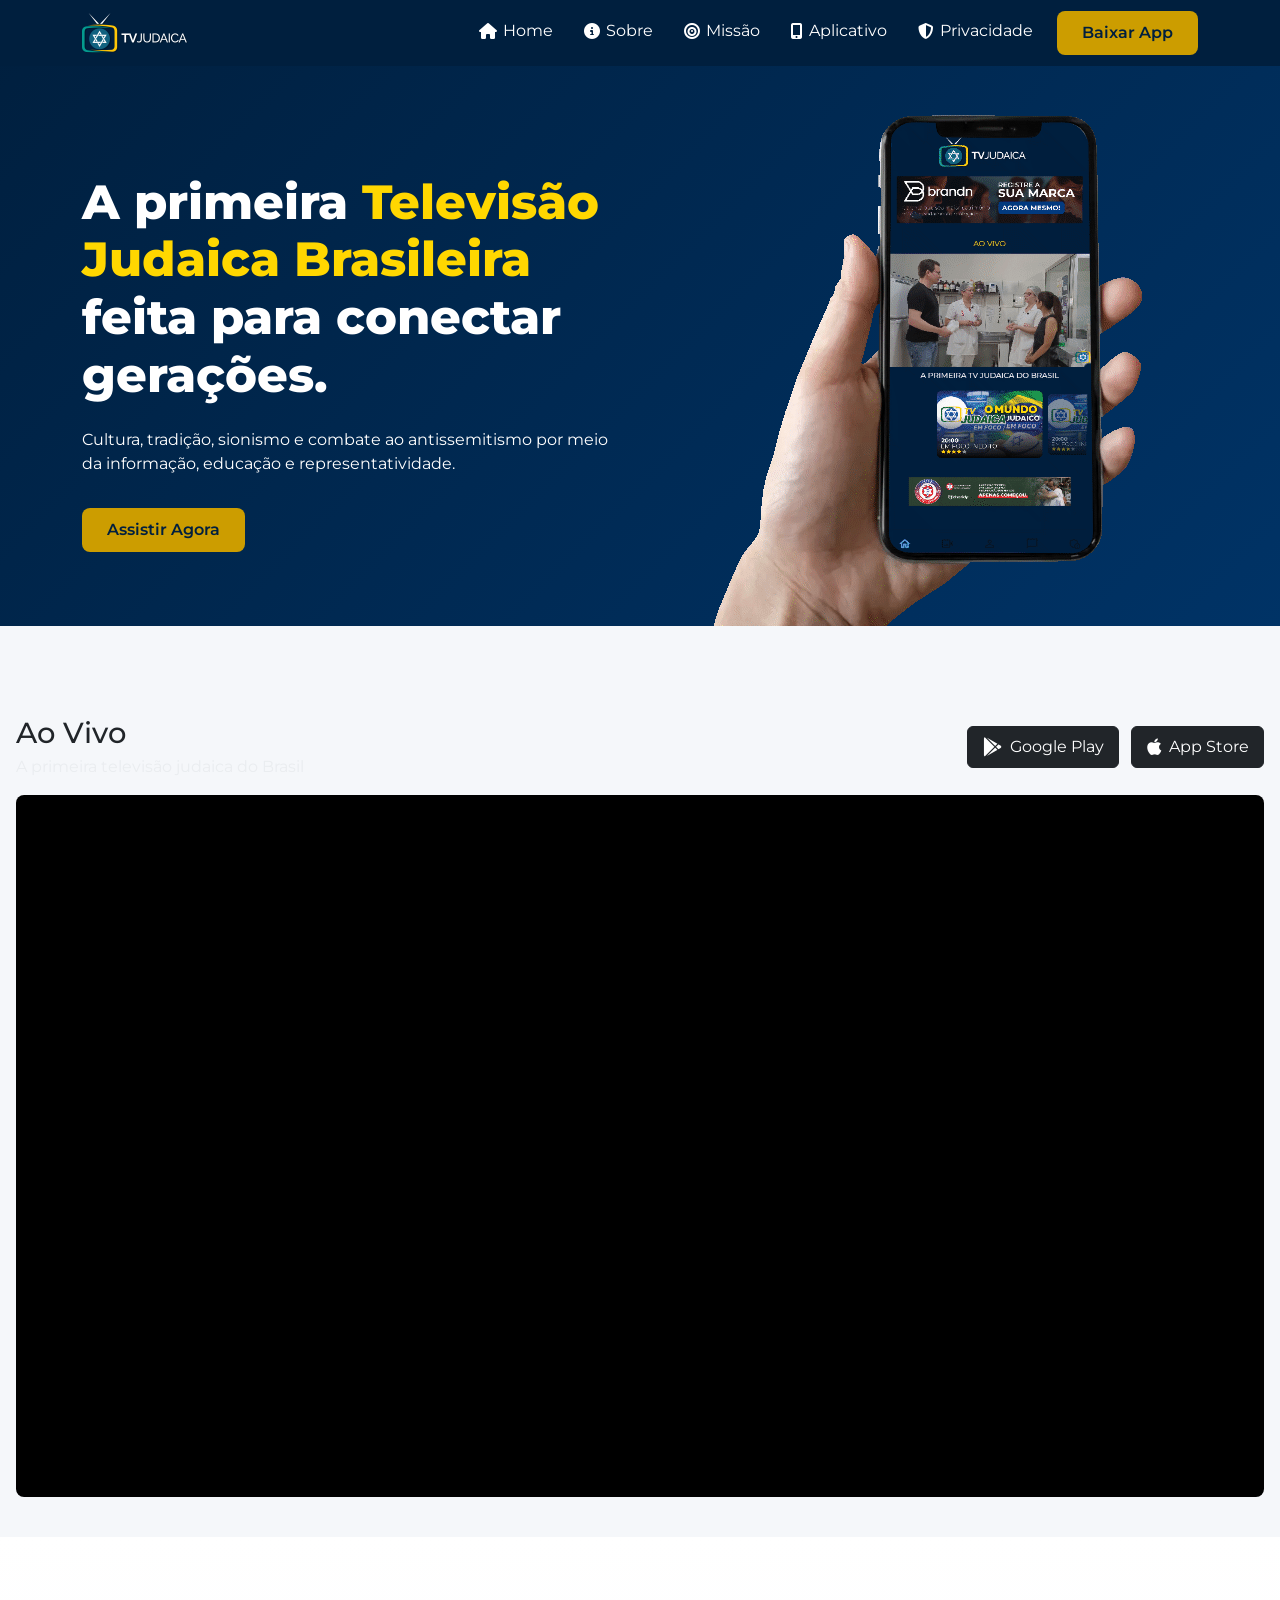
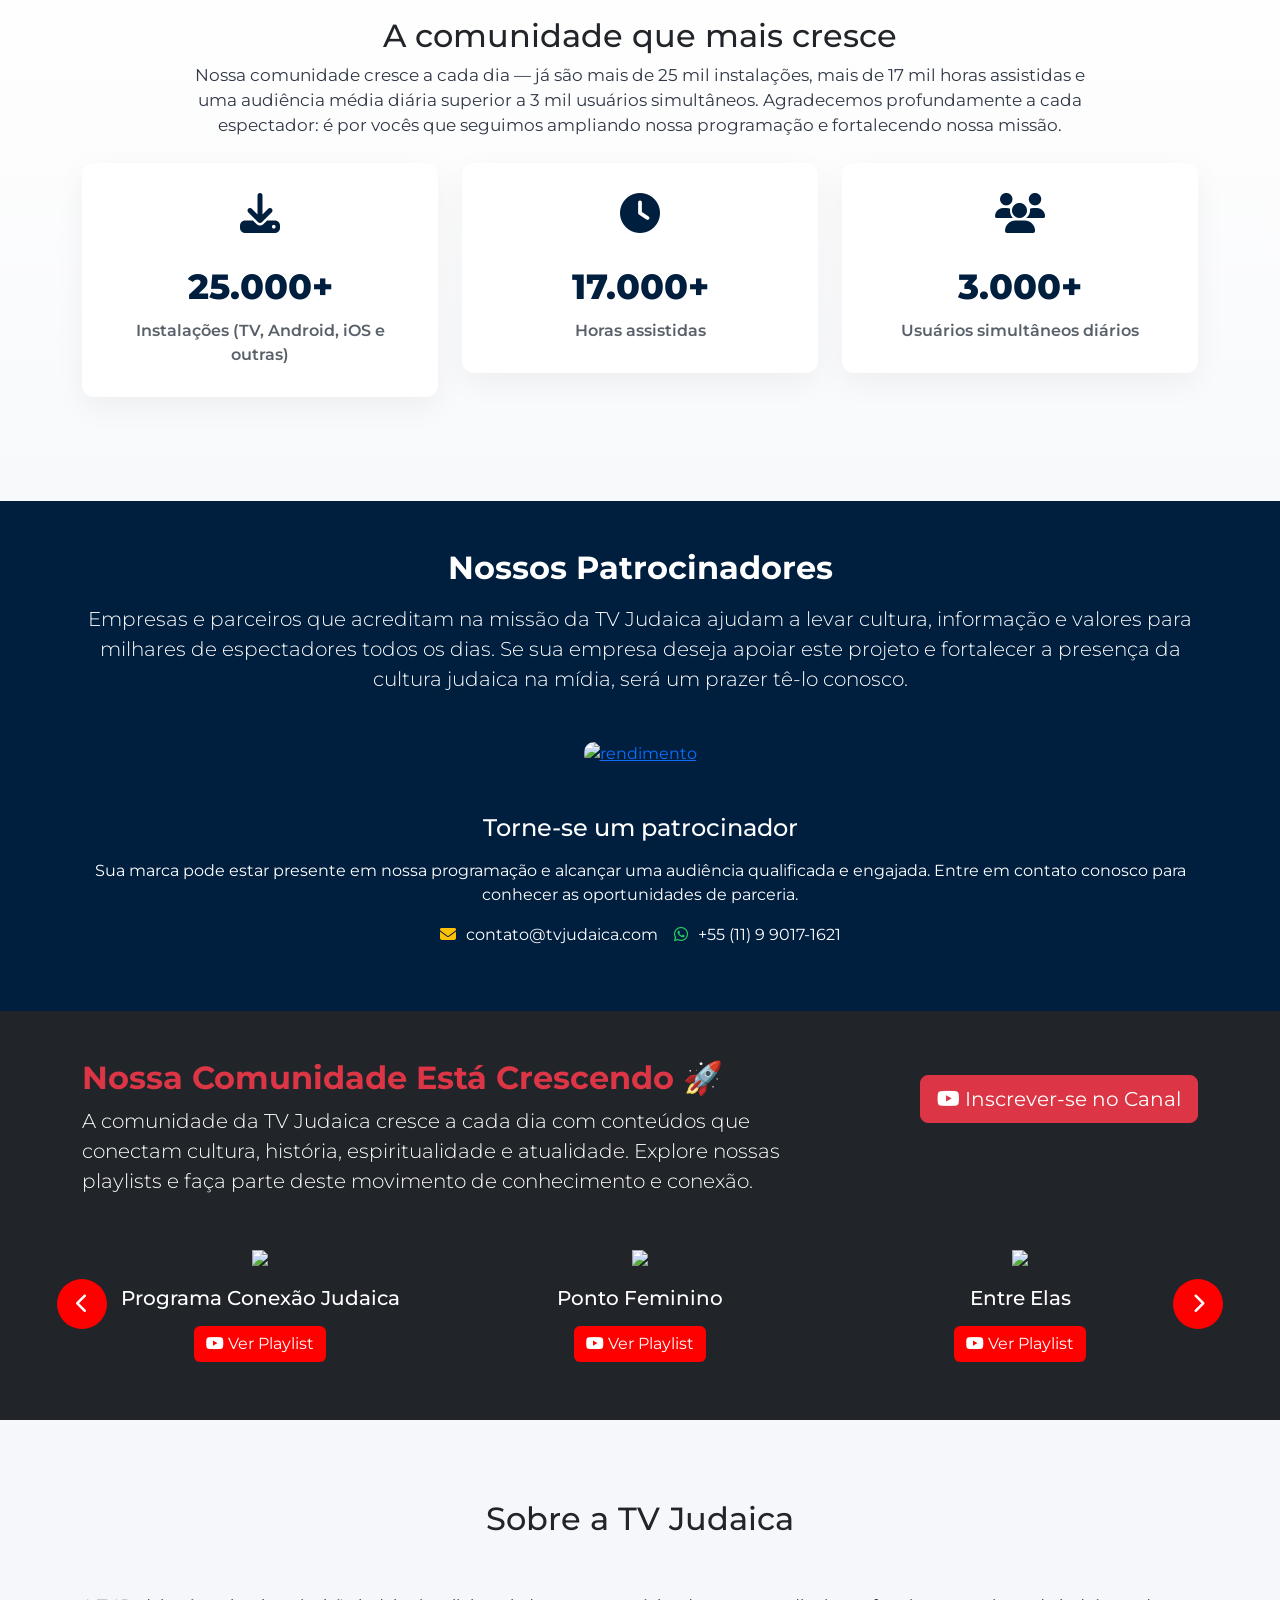
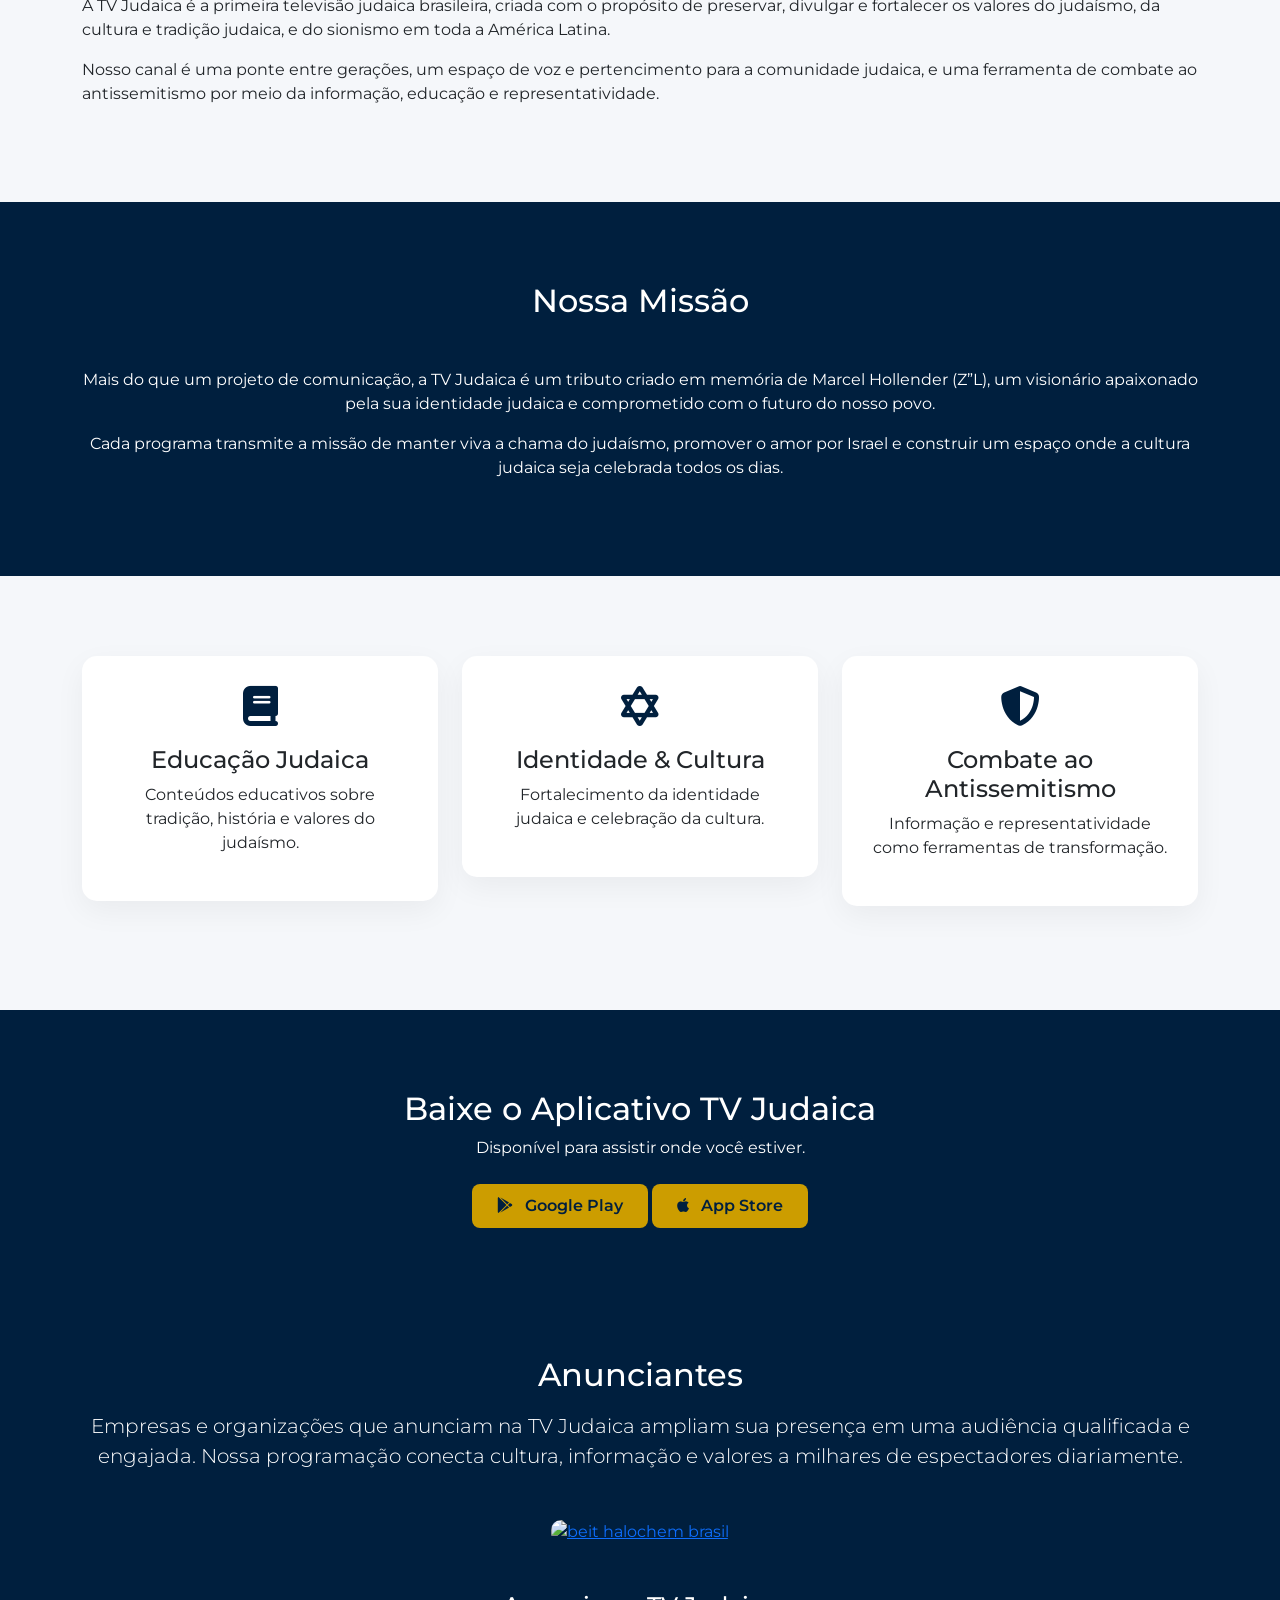
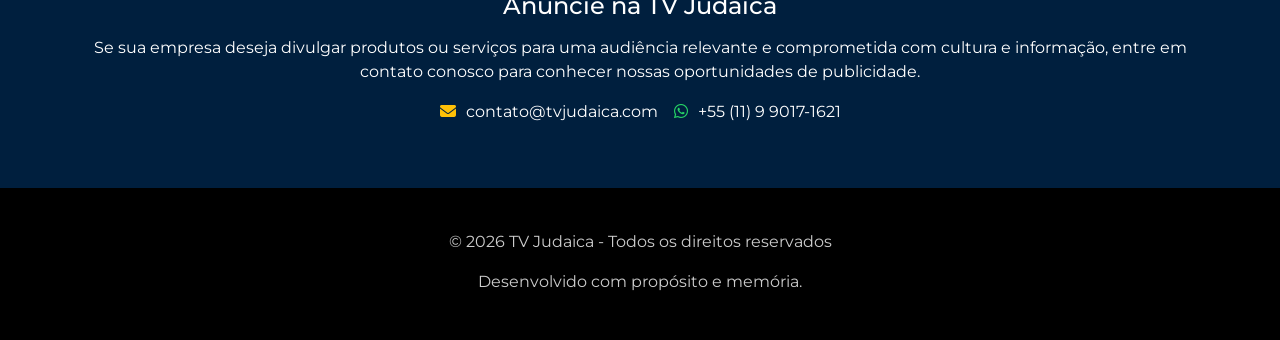
==== index.html @ 841cb0d1 "adição de site" ====
<!DOCTYPE html>
<html lang="pt-BR">

<head>
    <meta charset="UTF-8">
    <meta name="viewport" content="width=device-width, initial-scale=1.0">
    <title>TV Judaica | A Primeira Televisão Judaica Brasileira</title>
    <meta name="description"
        content="A TV Judaica é a primeira televisão judaica brasileira dedicada à cultura judaica, tradição, sionismo e combate ao antissemitismo na América Latina.">
    <meta name="keywords"
        content="TV Judaica, televisão judaica, cultura judaica, judaísmo, sionismo, Israel, comunidade judaica, combate ao antissemitismo">
    <meta name="author" content="TV Judaica">
    <meta property="og:title" content="TV Judaica - A Primeira Televisão Judaica Brasileira">
    <meta property="og:description"
        content="Uma ponte entre gerações, fortalecendo valores judaicos e promovendo informação e representatividade.">
    <meta property="og:type" content="website">
    <link href="https://cdn.jsdelivr.net/npm/bootstrap@5.3.2/dist/css/bootstrap.min.css" rel="stylesheet">
    <link rel="stylesheet" href="https://cdnjs.cloudflare.com/ajax/libs/font-awesome/6.5.0/css/all.min.css">
    <link rel="stylesheet" href="style.css">
</head>

<body>

    <nav class="navbar navbar-expand-lg navbar-dark fixed-top">
        <div class="container">
            <a class="navbar-brand" href="#">
                <img src="./images/logo-tv.png" alt="Logo TV Judaica" height="40">
            </a>
            <button class="navbar-toggler" type="button" data-bs-toggle="collapse" data-bs-target="#navMenu">
                <span class="navbar-toggler-icon"></span>
            </button>
            <div class="collapse navbar-collapse" id="navMenu">
                <ul class="navbar-nav ms-auto">
                    <li class="nav-item"><a class="nav-link" href="index.html"><i class="fas fa-home"></i> Home</a></li>
                    <li class="nav-item"><a class="nav-link" href="#sobre"><i class="fas fa-info-circle"></i> Sobre</a>
                    </li>
                    <li class="nav-item"><a class="nav-link" href="#missao"><i class="fas fa-bullseye"></i> Missão</a>
                    </li>
                    <li class="nav-item"><a class="nav-link" href="#app"><i class="fas fa-mobile-alt"></i>
                            Aplicativo</a></li>
                    <li class="nav-item"><a class="nav-link" href="politica-de-privacidade.html"><i
                                class="fas fa-shield-alt"></i> Privacidade</a></li>
                    <li class="nav-item">
                        <a href="#app" class="btn btn-primary-custom ms-3">Baixar App</a>
                    </li>
                </ul>
            </div>
        </div>
    </nav>

    <header class="hero d-flex align-items-center">
        <div class="container">
            <div class="row align-items-center">
                <div class="col-lg-6">
                    <h1>
                        A primeira <span>Televisão Judaica Brasileira</span> feita para conectar gerações.
                    </h1>
                    <p class="mt-4">
                        Cultura, tradição, sionismo e combate ao antissemitismo por meio da informação, educação e
                        representatividade.
                    </p>
                    <a href="#app" class="btn btn-primary-custom mt-3">Assistir Agora</a>
                </div>
                <div class="col-lg-6 text-center">
                    <img src="./images/arte-site-aplicativo.png" alt="Aplicativo TV Judaica">
                </div>
            </div>
        </div>
    </header>

    <section>
        <div class="live-player container">
            <div class="d-flex justify-content-between align-items-center mb-3 flex-column flex-md-row">
                <div>
                    <h2>Ao Vivo</h2>
                    <p class="live-subtitle">A primeira televisão judaica do Brasil</p>
                </div>
                <div class="store-links mt-3 mt-md-0">
                    <a href="https://play.google.com/store/search?q=tv+judaica&c=apps&hl=en" target="_blank"
                        rel="noopener" class="btn btn-dark btn-store me-2">
                        <i class="fab fa-google-play"></i>
                        <span>Google Play</span>
                    </a>
                    <a href="https://apps.apple.com/br/app/tv-judaica/id6744783999" target="_blank" rel="noopener"
                        class="btn btn-dark btn-store">
                        <i class="fab fa-apple"></i>
                        <span>App Store</span>
                    </a>
                </div>
            </div>

            <div class="video-wrapper">
                <iframe src="https://tvjudaica.github.io/player/" title="TV Judaica - Ao Vivo" allowfullscreen
                    allow="autoplay; encrypted-media; picture-in-picture" loading="lazy"></iframe>
            </div>
        </div>
    </section>

    <section class="section-padding stats-section">
        <div class="container">
            <div class="row text-center mb-4">
                <div class="col-12">
                    <h2>A comunidade que mais cresce</h2>
                    <p class="stats-note mt-2">Nossa comunidade cresce a cada dia — já são mais de 25 mil instalações,
                        mais de 17 mil horas assistidas e uma audiência média diária superior a 3 mil usuários
                        simultâneos. Agradecemos profundamente a cada espectador: é por vocês que seguimos ampliando
                        nossa programação e fortalecendo nossa missão.</p>
                </div>
            </div>
            <div class="row text-center">
                <div class="col-md-4 mb-4">
                    <div class="feature-box stat-box">
                        <i class="fas fa-download feature-icon"></i>
                        <div class="stat-number">25.000+</div>
                        <div class="stat-label">Instalações (TV, Android, iOS e outras)</div>
                    </div>
                </div>
                <div class="col-md-4 mb-4">
                    <div class="feature-box stat-box">
                        <i class="fas fa-clock feature-icon"></i>
                        <div class="stat-number">17.000+</div>
                        <div class="stat-label">Horas assistidas</div>
                    </div>
                </div>
                <div class="col-md-4 mb-4">
                    <div class="feature-box stat-box">
                        <i class="fas fa-users feature-icon"></i>
                        <div class="stat-number">3.000+</div>
                        <div class="stat-label">Usuários simultâneos diários</div>
                    </div>
                </div>
            </div>
        </div>
    </section>

    <section id="patrocinadores" class="py-5 patrocinadores-section">
        <div class="container text-center">
            <h2 class="mb-3">Nossos Patrocinadores</h2>
            <p class="lead mb-5">
                Empresas e parceiros que acreditam na missão da TV Judaica ajudam a levar
                cultura, informação e valores para milhares de espectadores todos os dias.
                Se sua empresa deseja apoiar este projeto e fortalecer a presença da
                cultura judaica na mídia, será um prazer tê-lo conosco.
            </p>
            <div id="patrocinadorCarousel" class="carousel slide" data-bs-ride="carousel">
                <div class="carousel-inner" id="carousel-patrocinadores">
                </div>
            </div>
            <div class="mt-5 patrocinador-contato">
                <h4 class="mb-3">Torne-se um patrocinador</h4>
                <p>
                    Sua marca pode estar presente em nossa programação e alcançar uma
                    audiência qualificada e engajada. Entre em contato conosco para
                    conhecer as oportunidades de parceria.
                </p>
                <p class="mt-3">
                    <i class="fas fa-envelope"></i>
                    contato@tvjudaica.com
                    &nbsp;&nbsp;
                    <i class="fab fa-whatsapp"></i>
                    +55 (11) 9 9017-1621
                </p>
            </div>
        </div>
    </section>

    <section id="youtube-playlists" class="py-5 bg-dark text-white">
        <div class="container">
            <div class="row mb-4">
                <div class="col-lg-8">
                    <h2 class="fw-bold text-danger">Nossa Comunidade Está Crescendo 🚀</h2>
                    <p class="lead">
                        A comunidade da TV Judaica cresce a cada dia com conteúdos que
                        conectam cultura, história, espiritualidade e atualidade.
                        Explore nossas playlists e faça parte deste movimento de
                        conhecimento e conexão.
                    </p>
                </div>
                <div class="col-lg-4 text-lg-end mt-3">
                    <a href="https://www.youtube.com/@TVJUDAICA?sub_confirmation=1" target="_blank"
                        class="btn btn-danger btn-lg">
                        <i class="fab fa-youtube"></i>
                        Inscrever-se no Canal
                    </a>
                </div>
            </div>
            <div class="position-relative">
                <button class="carousel-nav prev" data-bs-target="#playlistCarousel" data-bs-slide="prev">
                    <i class="fas fa-chevron-left"></i>
                </button>
                <div id="playlistCarousel" class="carousel slide" data-bs-ride="carousel">
                    <div class="carousel-inner" id="carousel-playlists"></div>
                </div>
                <button class="carousel-nav next" data-bs-target="#playlistCarousel" data-bs-slide="next">
                    <i class="fas fa-chevron-right"></i>
                </button>
            </div>
        </div>
    </section>

    <section id="sobre" class="section-padding">
        <div class="container">
            <div class="row">
                <div class="col-lg-12 text-center mb-5">
                    <h2>Sobre a TV Judaica</h2>
                </div>
                <div class="col-lg-12">
                    <p>
                        A TV Judaica é a primeira televisão judaica brasileira, criada com o propósito de preservar,
                        divulgar e fortalecer os valores do judaísmo, da cultura e tradição judaica, e do sionismo em
                        toda a América Latina.
                    </p>
                    <p>
                        Nosso canal é uma ponte entre gerações, um espaço de voz e pertencimento para a comunidade
                        judaica, e uma ferramenta de combate ao antissemitismo por meio da informação, educação e
                        representatividade.
                    </p>
                </div>
            </div>
        </div>
    </section>

    <section id="missao" class="section-padding bg-dark-section">
        <div class="container text-center">
            <h2 class="mb-5">Nossa Missão</h2>
            <p>
                Mais do que um projeto de comunicação, a TV Judaica é um tributo criado em memória de Marcel Hollender
                (Z”L), um visionário apaixonado pela sua identidade judaica e comprometido com o futuro do nosso povo.
            </p>
            <p>
                Cada programa transmite a missão de manter viva a chama do judaísmo, promover o amor por Israel e
                construir um espaço onde a cultura judaica seja celebrada todos os dias.
            </p>
        </div>
    </section>

    <section class="section-padding">
        <div class="container">
            <div class="row text-center">
                <div class="col-md-4 mb-4">
                    <div class="feature-box">
                        <i class="fas fa-book feature-icon"></i>
                        <h4>Educação Judaica</h4>
                        <p>Conteúdos educativos sobre tradição, história e valores do judaísmo.</p>
                    </div>
                </div>
                <div class="col-md-4 mb-4">
                    <div class="feature-box">
                        <i class="fas fa-star-of-david feature-icon"></i>
                        <h4>Identidade & Cultura</h4>
                        <p>Fortalecimento da identidade judaica e celebração da cultura.</p>
                    </div>
                </div>
                <div class="col-md-4 mb-4">
                    <div class="feature-box">
                        <i class="fas fa-shield-halved feature-icon"></i>
                        <h4>Combate ao Antissemitismo</h4>
                        <p>Informação e representatividade como ferramentas de transformação.</p>
                    </div>
                </div>
            </div>
        </div>
    </section>

    <section id="app" class="section-padding bg-dark-section text-center">
        <div class="container">
            <h2>Baixe o Aplicativo TV Judaica</h2>
            <p class="mb-4">Disponível para assistir onde você estiver.</p>
            <a href="https://play.google.com/store/search?q=tv+judaica&c=apps&hl=en" target="_blank" rel="noopener"
                class="btn btn-primary-custom">
                <i class="fab fa-google-play"></i>
                <span class="ms-2">Google Play</span>
            </a>
            <a href="https://apps.apple.com/br/app/tv-judaica/id6744783999" target="_blank" rel="noopener"
                class="btn btn-primary-custom">
                <i class="fab fa-apple"></i>
                <span class="ms-2">App Store</span>
            </a>
        </div>
    </section>

    <section id="anunciantes" class="py-5 anunciantes-section">
        <div class="container text-center">
            <h2 class="mb-3">Anunciantes</h2>
            <p class="lead mb-5">
                Empresas e organizações que anunciam na TV Judaica ampliam sua presença
                em uma audiência qualificada e engajada. Nossa programação conecta
                cultura, informação e valores a milhares de espectadores diariamente.
            </p>
            <div id="anuncianteCarousel" class="carousel slide" data-bs-ride="carousel">
                <div class="carousel-inner" id="carousel-anunciantes">
                </div>
            </div>
            <div class="mt-5 anunciante-contato">
                <h4 class="mb-3">Anuncie na TV Judaica</h4>
                <p>
                    Se sua empresa deseja divulgar produtos ou serviços para uma
                    audiência relevante e comprometida com cultura e informação,
                    entre em contato conosco para conhecer nossas oportunidades
                    de publicidade.
                </p>
                <p class="mt-3">
                    <i class="fas fa-envelope"></i>
                    contato@tvjudaica.com
                    &nbsp;&nbsp;
                    <i class="fab fa-whatsapp"></i>
                    +55 (11) 9 9017-1621
                </p>
            </div>
        </div>
    </section>

    <footer class="text-center">
        <div class="container">
            <div class="d-flex justify-content-center gap-2 footer-store">

            </div>
            <p>© 2026 TV Judaica - Todos os direitos reservados</p>
            <p>
                Desenvolvido com propósito e memória.
            </p>
        </div>
    </footer>

    <script src="https://code.jquery.com/jquery-3.7.1.min.js"></script>
    <script src="https://cdn.jsdelivr.net/npm/bootstrap@5.3.2/dist/js/bootstrap.bundle.min.js"></script>

    <script>
        $('a.nav-link, .btn-primary-custom').on('click', function (e) {
            var href = $(this).attr('href');
            if (href && href.includes('#')) {
                var hash = href.substring(href.indexOf('#'));
                var target = $(hash);
                if (target.length) {
                    e.preventDefault();
                    $('html, body').animate({
                        scrollTop: target.offset().top - 70
                    }, 800);
                }
            }
        });
    </script>

    <script>
        $(document).ready(function () {
            $.getJSON("json/youtube.json", function (data) {
                let html = "";
                let group = 3;
                for (let i = 0; i < data.length; i += group) {
                    let active = i === 0 ? "active" : "";
                    html += `<div class="carousel-item ${active}">
                        <div class="row">`;
                    for (let j = i; j < i + group && j < data.length; j++) {
                        let item = data[j];
                        if (!item.ativo) continue;
                        html += `
                <div class="col-md-4">
                    <div class="playlist-card text-center">
                        <img src="${item.url_imagem}" class="img-fluid">
                        <h5 class="mt-3">${item.nome}</h5>
                        <a href="${item.link_playlist}" target="_blank" class="btn btn-playlist text-white mt-2">
                            <i class="fab fa-youtube"></i> Ver Playlist</a>
                    </div>
                </div>`;
                    }
                    html += `</div></div>`;
                }
                $("#carousel-playlists").html(html);
            });
        });
    </script>

    <script>
        $(document).ready(function () {
            $.getJSON("json/patrocinadores.json", function (data) {
                let html = "";
                $.each(data, function (i, item) {
                    if (!item.ativo) return;
                    let active = i === 0 ? "active" : "";
                    html += `
            <div class="carousel-item ${active}">
                <div class="patrocinador-slide text-center">
                    <a href="${item.link_destino}" target="_blank">
                        <img src="${item.imagem_url}" alt="${item.nome_patrocinador}" class="img-fluid">
                    </a>
                </div>
            </div>
            `;
                });
                $("#carousel-patrocinadores").html(html);
            });
        });

        new bootstrap.Carousel(document.querySelector('#patrocinadorCarousel'), {
            interval: 4000,
            ride: 'carousel',
            pause: false
        });
    </script>

    <script>
        $(document).ready(function () {
            $.getJSON("json/anunciantes.json", function (data) {
                let html = "";
                $.each(data, function (i, item) {
                    if (!item.ativo) return;
                    let active = i === 0 ? "active" : "";
                    html += `
            <div class="carousel-item ${active}">
                <div class="anunciante-slide text-center">
                    <a href="${item.link_destino}" target="_blank">
                        <img src="${item.imagem_url}" alt="${item.titulo}" class="img-fluid">
                    </a>
                </div>
            </div>
            `;
                });
                $("#carousel-anunciantes").html(html);
            });
        });
        new bootstrap.Carousel(document.querySelector('#anuncianteCarousel'), {
            interval: 5000,
            ride: 'carousel',
            pause: false
        });
    </script>

</body>

</html>
---- style.css ----
@import url('https://fonts.googleapis.com/css2?family=Montserrat:wght@400;600;700;800&display=swap');

body {
    font-family: 'Montserrat', sans-serif;
    background-color: #f5f7fa;
}

.navbar {
    background-color: #001F3E;
}

.navbar-brand {
    font-weight: 700;
    color: #fff !important;
}

.nav-link {
    color: #fff !important;
    margin-left: 15px;
    display: flex;
    align-items: center;
    gap: 6px;
}

.nav-link i {
    font-size: 1rem;
}

.btn-primary-custom {
    background-color: #CC9D00;
    border: none;
    color: #001F3E;
    font-weight: 600;
    padding: 10px 25px;
    border-radius: 8px;
    transition: background-color .25s ease;
}

.btn-primary-custom:hover {
    background-color: #B8860B;
    color: #001F3E;
}

.hero {
    background: linear-gradient(135deg, #001F3E 0%, #003366 100%);
    color: #fff;
    /* padding: 100px 0; */
    padding-top: 100px;
}

.hero h1 {
    font-size: 3rem;
    font-weight: 800;
}

.hero span {
    color: #FFD700;
}

.mockup-img {
    max-width: 100%;
    border-radius: 20px;
    box-shadow: 0 20px 40px rgba(0, 0, 0, 0.4);
}

.section-padding {
    padding: 80px 0;
}

.feature-box {
    padding: 30px;
    border-radius: 15px;
    background-color: #fff;
    box-shadow: 0 10px 30px rgba(0, 0, 0, 0.05);
    transition: 0.3s;
}

.feature-box:hover {
    transform: translateY(-5px);
}

.feature-icon {
    font-size: 40px;
    color: #001F3E;
    margin-bottom: 20px;
}

.bg-dark-section {
    background-color: #001F3E;
    color: #fff;
}

footer {
    background-color: #000;
    color: #ccc;
    padding: 30px 0;
}

footer a {
    color: #FFD700;
    text-decoration: none;
}

@media (max-width: 768px) {
    .hero {
        text-align: center;
    }

    .hero h1 {
        font-size: 2.2rem;
    }
}

.live-player {
    max-width: 1280px;
    margin: 90px auto 40px;
    padding: 0 16px;
}

.live-player .video-wrapper {
    position: relative;
    padding-top: 56.25%;
    background: #000;
    border-radius: 8px;
    overflow: hidden;
}

.live-player iframe {
    position: absolute;
    top: 0;
    left: 0;
    width: 100%;
    height: 100%;
    border: 0;
}

@media (min-width:1600px) {
    .live-player {
        max-width: 1600px;
    }
}

.live-player h2 {
    font-size: 1.8rem;
    margin: 0;
}

.live-player .live-subtitle {
    margin: 4px 0 0;
    color: #e9ecef;
    opacity: .9;
}

.store-links a {
    text-decoration: none;
}

.btn-store {
    display: inline-flex;
    align-items: center;
    gap: .5rem;
    padding: .5rem .9rem;
    border-radius: 6px;
}

.btn-store .fab {
    font-size: 1.2rem;
}

.footer-store {
    margin-bottom: 12px;
}

.stats-section {
    background: linear-gradient(180deg, #ffffff 0%, #f8f9fb 100%);
}

.stat-box {
    padding: 30px;
    border-radius: 12px;
    transition: transform .25s ease, box-shadow .25s ease;
}

.stat-box:hover {
    transform: translateY(-6px);
    box-shadow: 0 20px 40px rgba(0, 0, 0, 0.06);
}

.stat-number {
    font-size: 2.2rem;
    font-weight: 800;
    color: #001F3E;
    margin-top: 8px;
}

.stat-label {
    color: #58616a;
    margin-top: 6px;
    font-weight: 600;
}

.stats-note {
    color: #303846;
    font-size: 1.05rem;
    max-width: 900px;
    margin: 0 auto;
}

@media (max-width: 576px) {
    .stat-number {
        font-size: 1.6rem;
    }
}

#.playlist-card img {
    width: 100%;
    height: auto;
    border-radius: 10px;
}

.playlist-card {
    padding: 10px;
}

.carousel-nav {
    position: absolute;
    top: 50%;
    transform: translateY(-50%);
    background: #ff0000;
    border: none;
    color: white;
    width: 50px;
    height: 50px;
    border-radius: 50%;
    z-index: 10;
    font-size: 20px;
}

.carousel-nav.prev {
    left: -25px;
}

.carousel-nav.next {
    right: -25px;
}

.carousel-nav:hover {
    background: #cc0000;
}

.btn-playlist {
    background: #ff0000;
    border: none;
}

.btn-playlist:hover {
    background: #cc0000;
}

.patrocinadores-section {
    background: #001f3e;
    color: white;
}

.patrocinadores-section h2 {
    color: #ffffff;
    font-weight: 700;
}

.patrocinador-slide img {
    max-width: 100%;
    height: auto;
    border-radius: 10px;
    transition: transform .3s ease;
}

.patrocinador-slide img:hover {
    transform: scale(1.03);
}

.patrocinador-contato i {
    margin-right: 6px;
    color: #25d366;
}

.patrocinador-contato .fa-envelope {
    color: #ffc107;
}

.anunciantes-section {
    background: #001f3e;
    color: white;
}

.anunciante-slide img {
    max-width: 100%;
    height: auto;
    border-radius: 10px;
    transition: transform .3s ease;
}

.anunciante-slide img:hover {
    transform: scale(1.03);
}

.anunciante-contato i {
    margin-right: 6px;
    color: #25d366;
}

.anunciante-contato .fa-envelope {
    color: #ffc107;
}
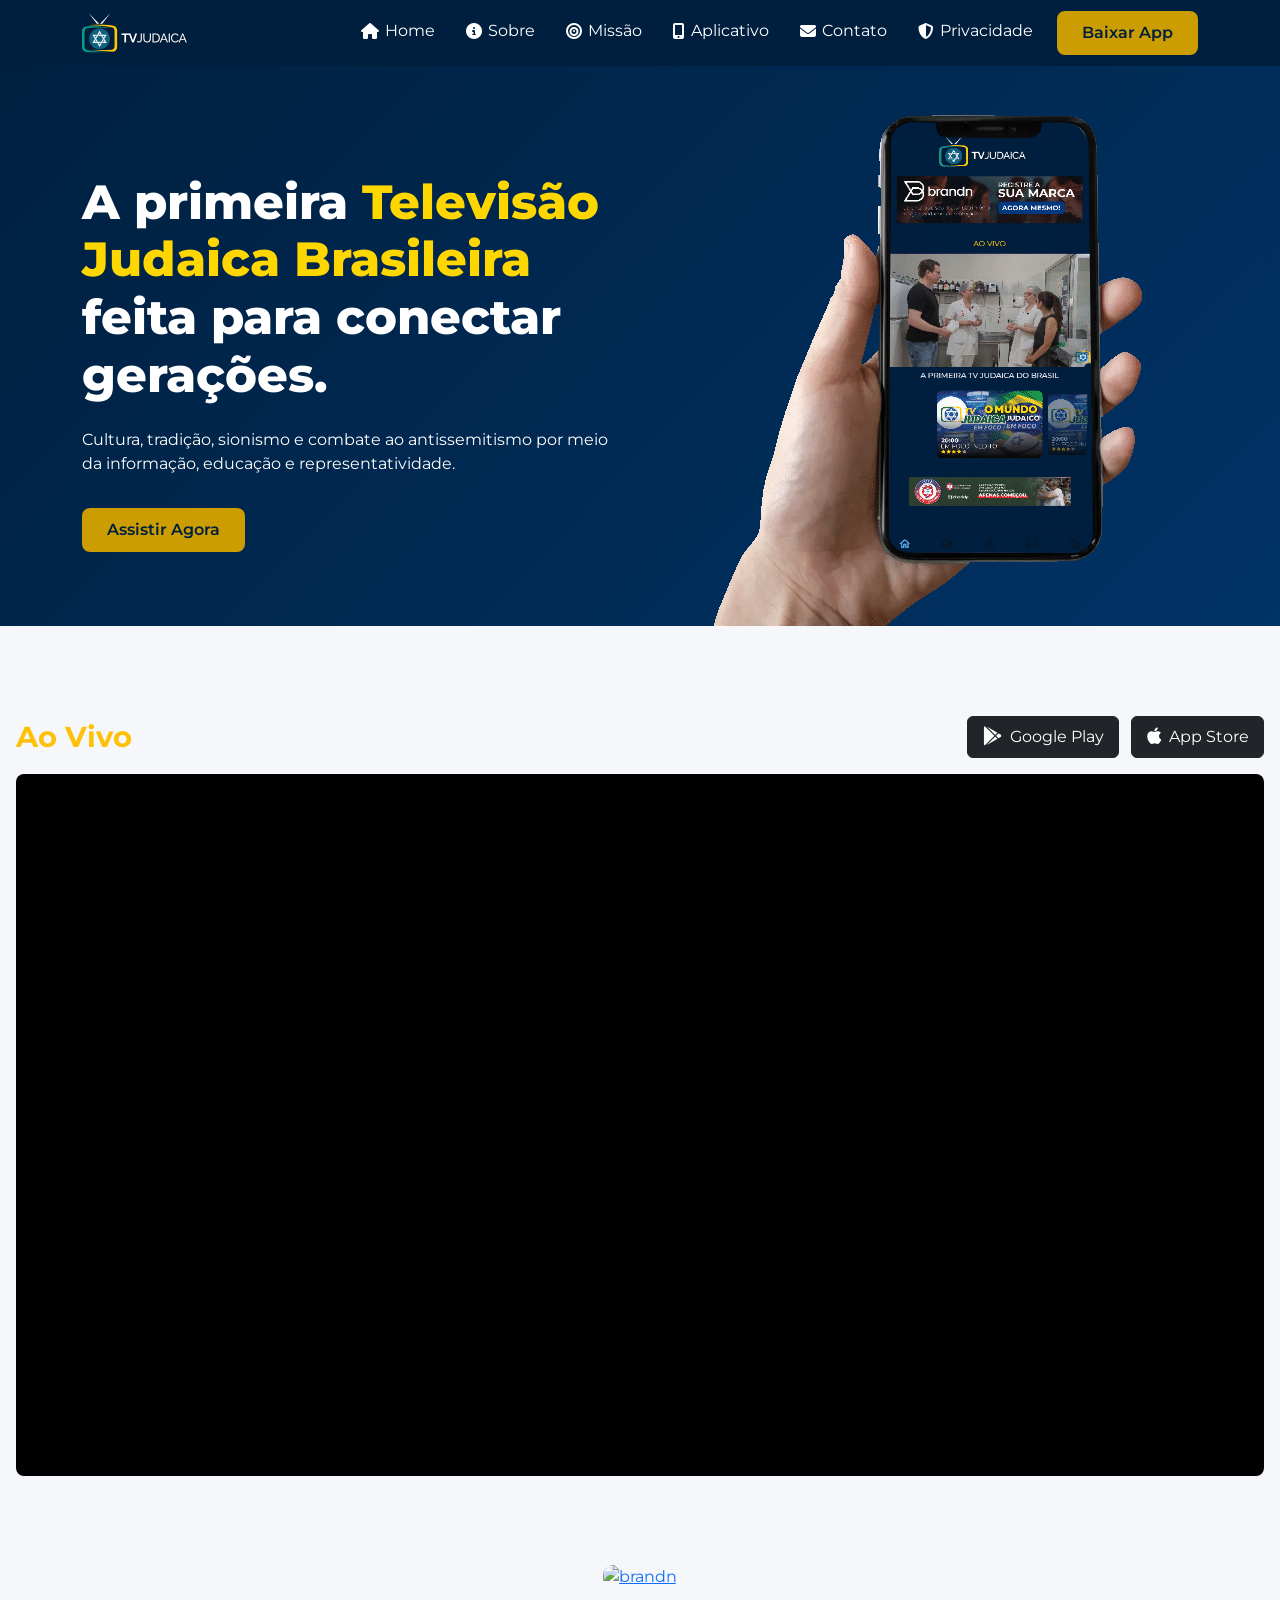
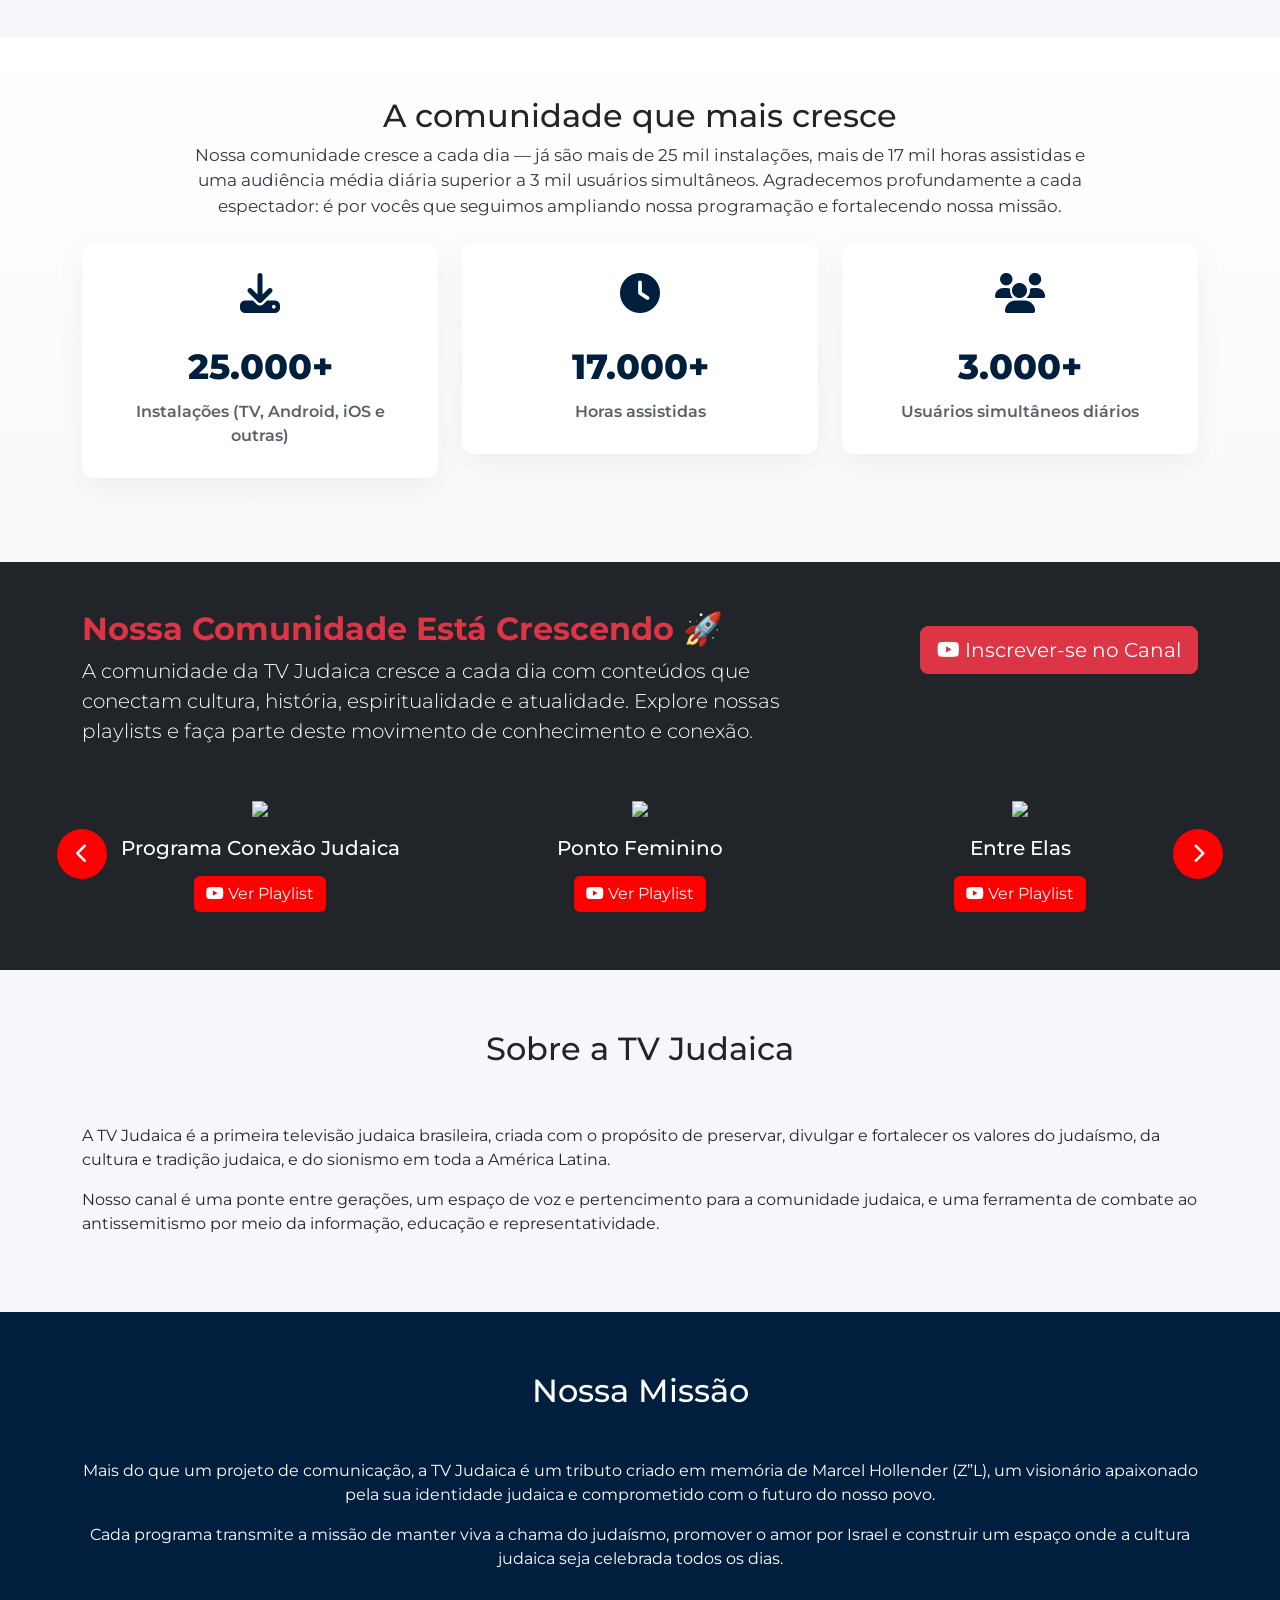
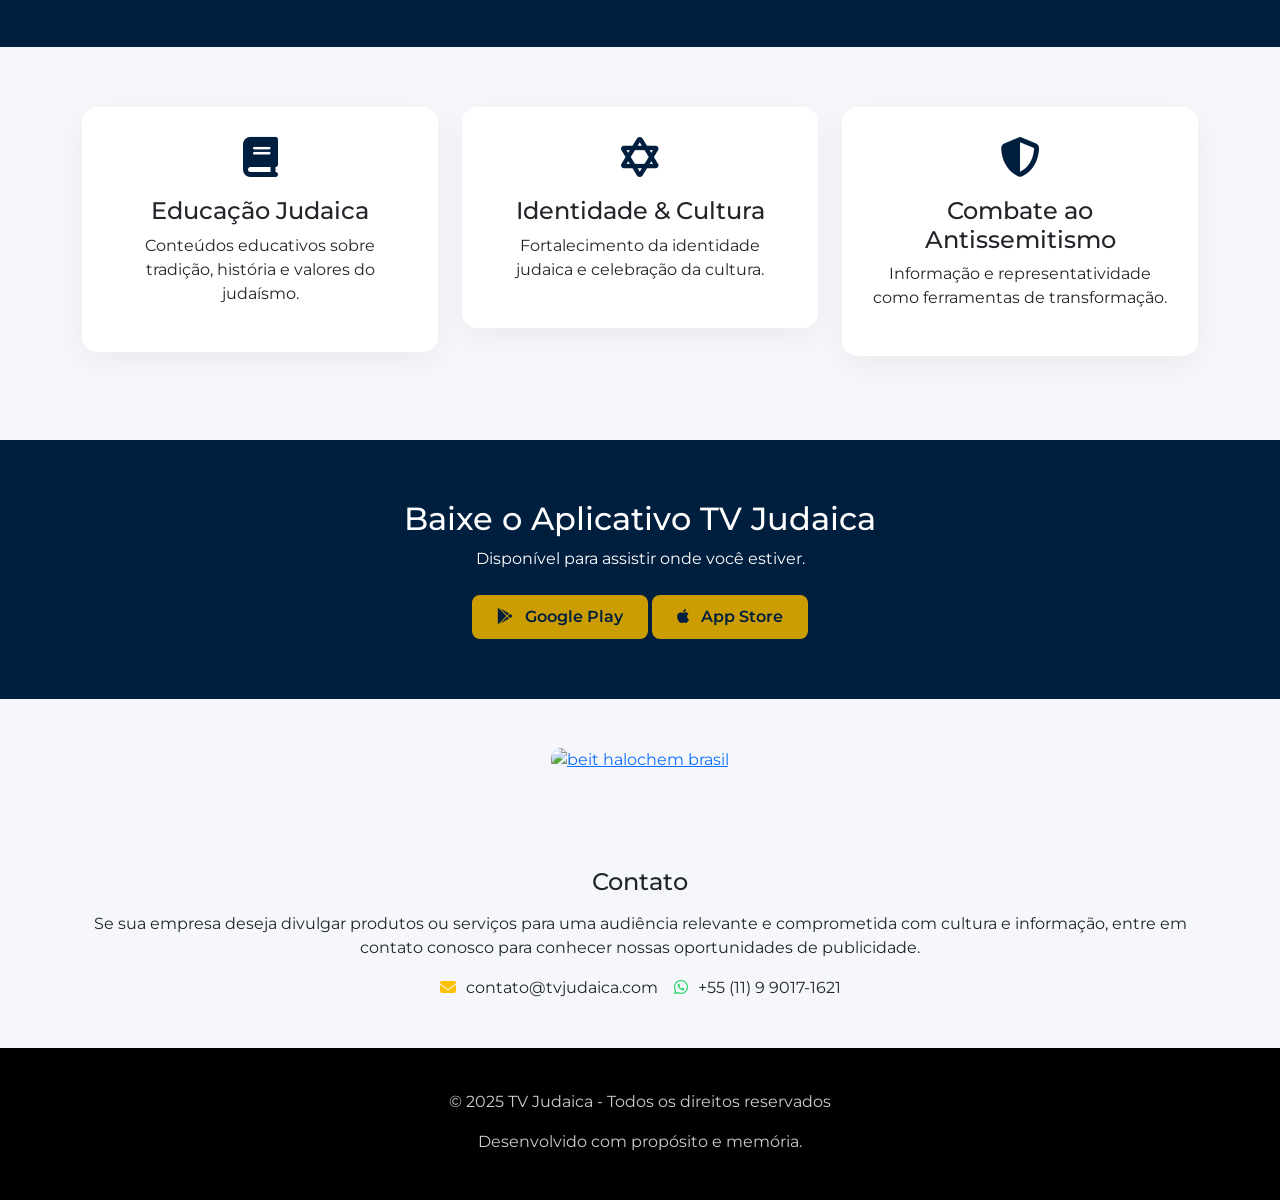
==== commit 70ed8b9f: "fix" ====
--- a/index.html
+++ b/index.html
@@ -31,15 +31,36 @@
             </button>
             <div class="collapse navbar-collapse" id="navMenu">
                 <ul class="navbar-nav ms-auto">
-                    <li class="nav-item"><a class="nav-link" href="index.html"><i class="fas fa-home"></i> Home</a></li>
-                    <li class="nav-item"><a class="nav-link" href="#sobre"><i class="fas fa-info-circle"></i> Sobre</a>
-                    </li>
-                    <li class="nav-item"><a class="nav-link" href="#missao"><i class="fas fa-bullseye"></i> Missão</a>
-                    </li>
-                    <li class="nav-item"><a class="nav-link" href="#app"><i class="fas fa-mobile-alt"></i>
-                            Aplicativo</a></li>
-                    <li class="nav-item"><a class="nav-link" href="politica-de-privacidade.html"><i
-                                class="fas fa-shield-alt"></i> Privacidade</a></li>
+                    <li class="nav-item">
+                        <a class="nav-link" href="index.html">
+                            <i class="fas fa-home"></i> Home
+                        </a>
+                    </li>
+                    <li class="nav-item">
+                        <a class="nav-link" href="#sobre">
+                            <i class="fas fa-info-circle"></i> Sobre
+                        </a>
+                    </li>
+                    <li class="nav-item">
+                        <a class="nav-link" href="#missao">
+                            <i class="fas fa-bullseye"></i> Missão
+                        </a>
+                    </li>
+                    <li class="nav-item">
+                        <a class="nav-link" href="#app"><i class="fas fa-mobile-alt"></i>
+                            Aplicativo
+                        </a>
+                    </li>
+                    <li class="nav-item">
+                        <a class="nav-link" href="#contato">
+                            <i class="fas fa-envelope"></i> Contato
+                        </a>
+                    </li>
+                    <li class="nav-item">
+                        <a class="nav-link" href="politica-de-privacidade.html">
+                            <i class="fas fa-shield-alt"></i> Privacidade
+                        </a>
+                    </li>
                     <li class="nav-item">
                         <a href="#app" class="btn btn-primary-custom ms-3">Baixar App</a>
                     </li>
@@ -59,7 +80,7 @@
                         Cultura, tradição, sionismo e combate ao antissemitismo por meio da informação, educação e
                         representatividade.
                     </p>
-                    <a href="#app" class="btn btn-primary-custom mt-3">Assistir Agora</a>
+                    <a href="#live" class="btn btn-primary-custom mt-3">Assistir Agora</a>
                 </div>
                 <div class="col-lg-6 text-center">
                     <img src="./images/arte-site-aplicativo.png" alt="Aplicativo TV Judaica">
@@ -68,12 +89,11 @@
         </div>
     </header>
 
-    <section>
+    <section id="live">
         <div class="live-player container">
             <div class="d-flex justify-content-between align-items-center mb-3 flex-column flex-md-row">
                 <div>
-                    <h2>Ao Vivo</h2>
-                    <p class="live-subtitle">A primeira televisão judaica do Brasil</p>
+                    <h2 class="live-title">Ao Vivo</h2>
                 </div>
                 <div class="store-links mt-3 mt-md-0">
                     <a href="https://play.google.com/store/search?q=tv+judaica&c=apps&hl=en" target="_blank"
@@ -96,6 +116,15 @@
         </div>
     </section>
 
+    <section id="patrocinadores" class="py-5">
+        <div class="container text-center">
+            <div id="patrocinadorCarousel" class="carousel slide" data-bs-ride="carousel">
+                <div class="carousel-inner" id="carousel-patrocinadores">
+                </div>
+            </div>
+        </div>
+    </section>
+
     <section class="section-padding stats-section">
         <div class="container">
             <div class="row text-center mb-4">
@@ -133,36 +162,7 @@
         </div>
     </section>
 
-    <section id="patrocinadores" class="py-5 patrocinadores-section">
-        <div class="container text-center">
-            <h2 class="mb-3">Nossos Patrocinadores</h2>
-            <p class="lead mb-5">
-                Empresas e parceiros que acreditam na missão da TV Judaica ajudam a levar
-                cultura, informação e valores para milhares de espectadores todos os dias.
-                Se sua empresa deseja apoiar este projeto e fortalecer a presença da
-                cultura judaica na mídia, será um prazer tê-lo conosco.
-            </p>
-            <div id="patrocinadorCarousel" class="carousel slide" data-bs-ride="carousel">
-                <div class="carousel-inner" id="carousel-patrocinadores">
-                </div>
-            </div>
-            <div class="mt-5 patrocinador-contato">
-                <h4 class="mb-3">Torne-se um patrocinador</h4>
-                <p>
-                    Sua marca pode estar presente em nossa programação e alcançar uma
-                    audiência qualificada e engajada. Entre em contato conosco para
-                    conhecer as oportunidades de parceria.
-                </p>
-                <p class="mt-3">
-                    <i class="fas fa-envelope"></i>
-                    contato@tvjudaica.com
-                    &nbsp;&nbsp;
-                    <i class="fab fa-whatsapp"></i>
-                    +55 (11) 9 9017-1621
-                </p>
-            </div>
-        </div>
-    </section>
+
 
     <section id="youtube-playlists" class="py-5 bg-dark text-white">
         <div class="container">
@@ -279,27 +279,26 @@
         </div>
     </section>
 
-    <section id="anunciantes" class="py-5 anunciantes-section">
+    <section class="py-5">
         <div class="container text-center">
-            <h2 class="mb-3">Anunciantes</h2>
-            <p class="lead mb-5">
-                Empresas e organizações que anunciam na TV Judaica ampliam sua presença
-                em uma audiência qualificada e engajada. Nossa programação conecta
-                cultura, informação e valores a milhares de espectadores diariamente.
-            </p>
             <div id="anuncianteCarousel" class="carousel slide" data-bs-ride="carousel">
                 <div class="carousel-inner" id="carousel-anunciantes">
                 </div>
             </div>
+        </div>
+    </section>
+
+    <section id="contato">
+        <div class="container text-center">
             <div class="mt-5 anunciante-contato">
-                <h4 class="mb-3">Anuncie na TV Judaica</h4>
+                <h4 class="mb-3">Contato</h4>
                 <p>
                     Se sua empresa deseja divulgar produtos ou serviços para uma
                     audiência relevante e comprometida com cultura e informação,
                     entre em contato conosco para conhecer nossas oportunidades
                     de publicidade.
                 </p>
-                <p class="mt-3">
+                <p class="mt-3 mb-5">
                     <i class="fas fa-envelope"></i>
                     contato@tvjudaica.com
                     &nbsp;&nbsp;
@@ -315,7 +314,7 @@
             <div class="d-flex justify-content-center gap-2 footer-store">
 
             </div>
-            <p>© 2026 TV Judaica - Todos os direitos reservados</p>
+            <p>© 2025 TV Judaica - Todos os direitos reservados</p>
             <p>
                 Desenvolvido com propósito e memória.
             </p>
--- a/style.css
+++ b/style.css
@@ -64,7 +64,7 @@
 }
 
 .section-padding {
-    padding: 80px 0;
+    padding: 60px 0;
 }
 
 .feature-box {
@@ -310,4 +310,11 @@
 
 .anunciante-contato .fa-envelope {
     color: #ffc107;
+}
+
+.live-title {
+    display: block;
+    width: 100%;
+    color: #ffc107;
+    font-weight: bolder;
 }
